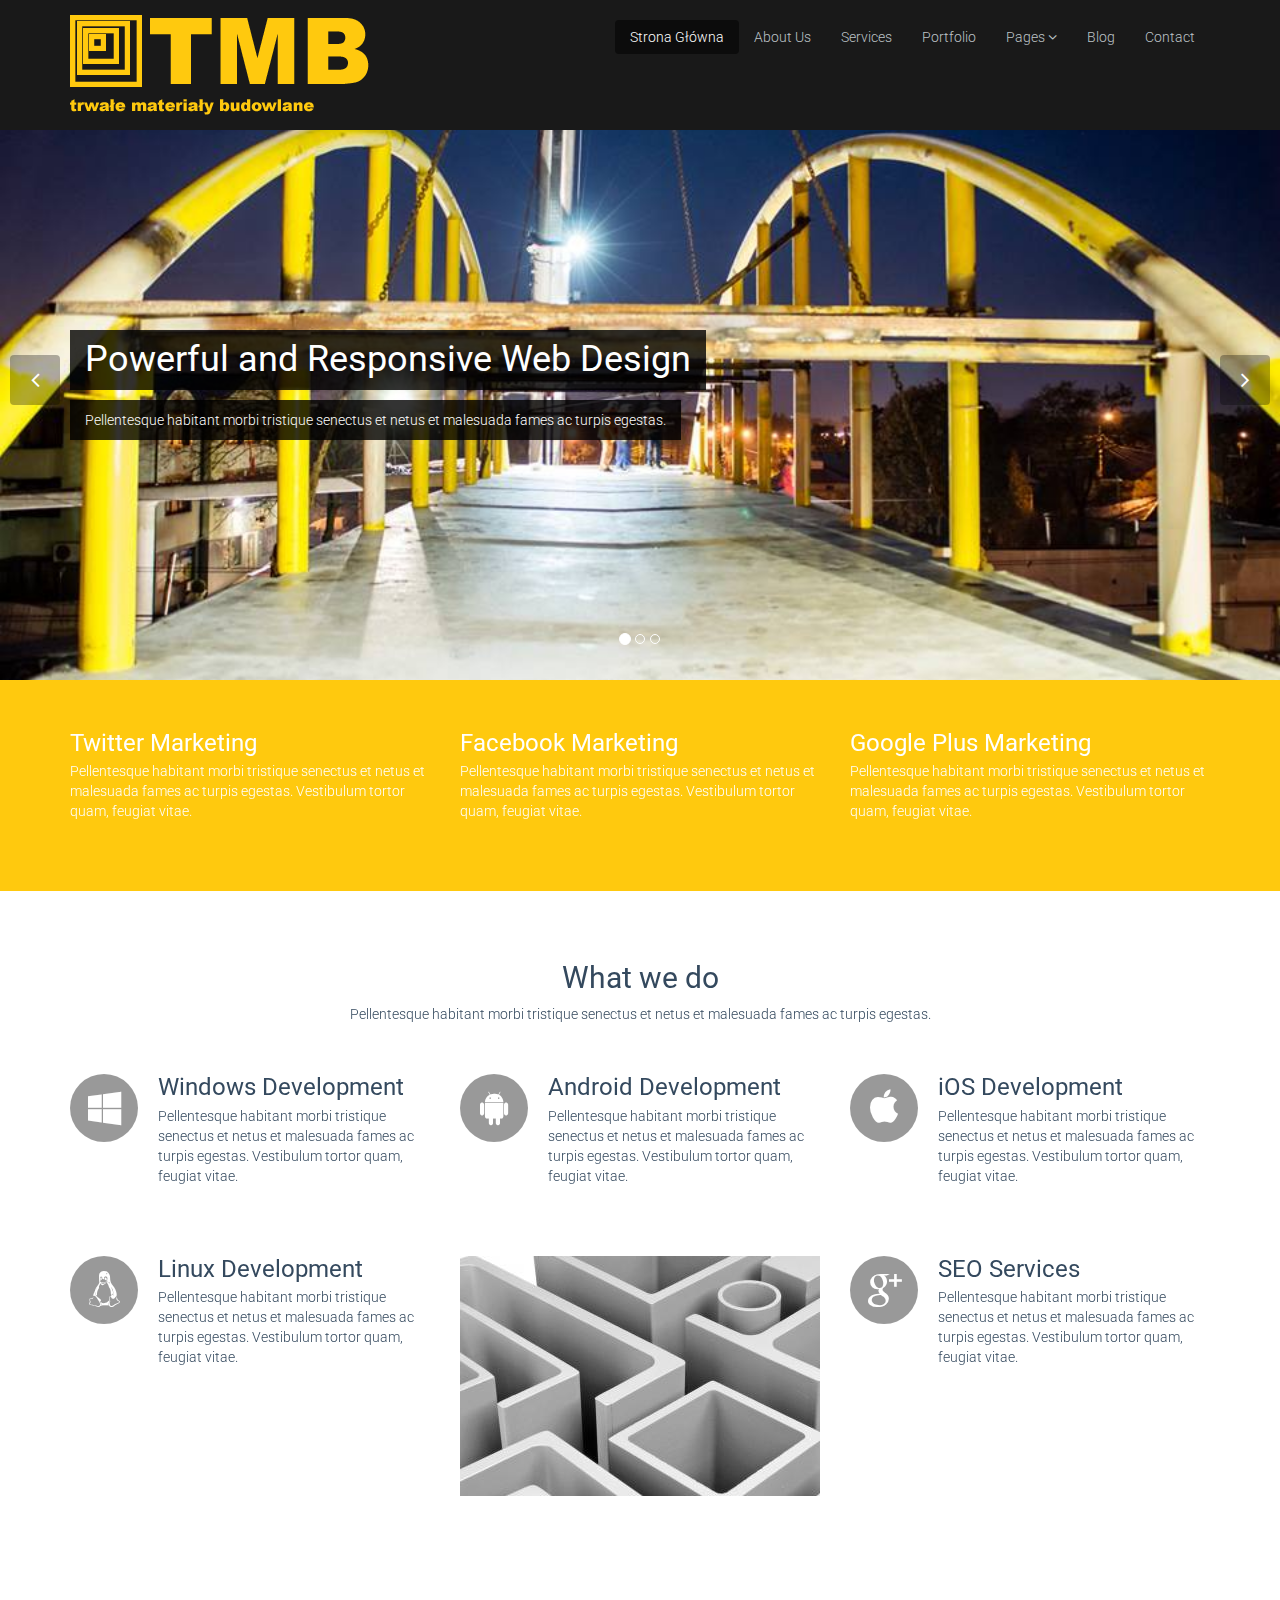
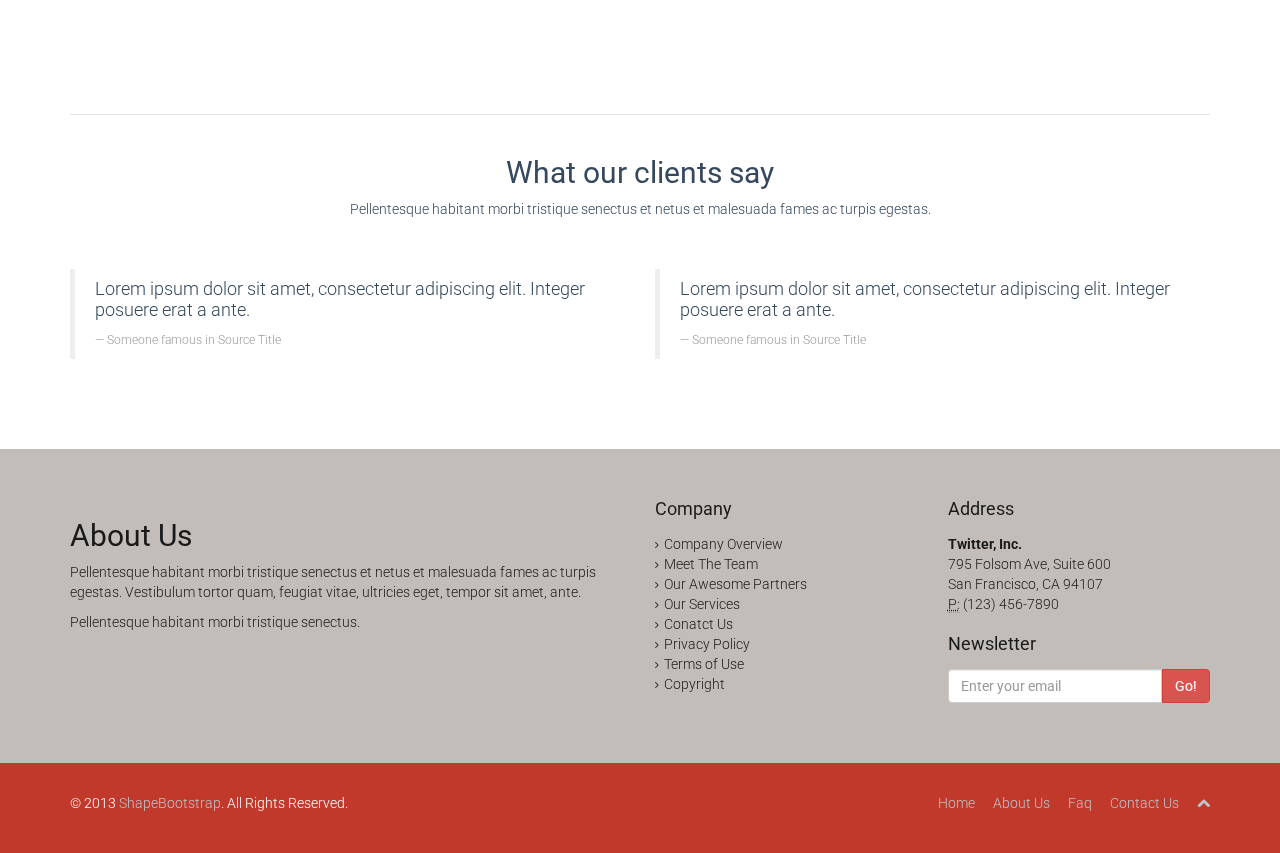
==== index.html @ 74fa93d3 "Version_1.0" ====
﻿<!DOCTYPE html>
<html lang="en">
<head>
    <meta charset="utf-8">
    <meta name="viewport" content="width=device-width, initial-scale=1.0">
    <meta name="description" content="">
    <meta name="author" content="">
    <title>Home | Flat Theme</title>
    <link href="css/bootstrap.min.css" rel="stylesheet">
    <link href="css/font-awesome.min.css" rel="stylesheet">
    <link href="css/prettyPhoto.css" rel="stylesheet">
    <link href="css/animate.css" rel="stylesheet">
    <link href="css/main.css" rel="stylesheet">
    <!--[if lt IE 9]>
    <script src="js/html5shiv.js"></script>
    <script src="js/respond.min.js"></script>
    <![endif]-->       
    <link rel="shortcut icon" href="images/ico/favicon.ico">
    <link rel="apple-touch-icon-precomposed" sizes="144x144" href="images/ico/apple-touch-icon-144-precomposed.png">
    <link rel="apple-touch-icon-precomposed" sizes="114x114" href="images/ico/apple-touch-icon-114-precomposed.png">
    <link rel="apple-touch-icon-precomposed" sizes="72x72" href="images/ico/apple-touch-icon-72-precomposed.png">
    <link rel="apple-touch-icon-precomposed" href="images/ico/apple-touch-icon-57-precomposed.png">
</head><!--/head-->
<body>
    <header class="navbar navbar-inverse navbar-fixed-top coal" role="banner">
        <div class="container">
            <div class="navbar-header">
                <!--<button type="button" class="navbar-toggle" data-toggle="collapse" data-target=".navbar-collapse">
                    <span class="sr-only">Toggle navigation</span>
                    <span class="icon-bar"></span>
                    <span class="icon-bar"></span>
                    <span class="icon-bar"></span>
                </button>-->
                <a class="navbar-brand" href="index.html"><img src="images/logo.png" alt="logo"></a>
            </div>
            <div class="collapse navbar-collapse">
                <ul class="nav navbar-nav navbar-right">
                    <li class="active"><a href="index.html">Strona Główna</a></li>
                    <li><a href="about-us.html">About Us</a></li>
                    <li><a href="services.html">Services</a></li>
                    <li><a href="portfolio.html">Portfolio</a></li>
                    <li class="dropdown">
                        <a href="#" class="dropdown-toggle" data-toggle="dropdown">Pages <i class="icon-angle-down"></i></a>
                        <ul class="dropdown-menu">
                            <li><a href="career.html">Career</a></li>
                            <li><a href="blog-item.html">Blog Single</a></li>
                            <li><a href="pricing.html">Pricing</a></li>
                            <li><a href="404.html">404</a></li>
                            <li><a href="registration.html">Registration</a></li>
                            <li class="divider"></li>
                            <li><a href="privacy.html">Privacy Policy</a></li>
                            <li><a href="terms.html">Terms of Use</a></li>
                        </ul>
                    </li>
                    <li><a href="blog.html">Blog</a></li>
                    <li><a href="contact-us.html">Contact</a></li>
                </ul>
            </div>
        </div>
    </header><!--/header-->
    <section id="main-slider" class="no-margin">
        <div class="carousel slide wet-asphalt">
            <ol class="carousel-indicators">
                <li data-target="#main-slider" data-slide-to="0" class="active"></li>
                <li data-target="#main-slider" data-slide-to="1"></li>
                <li data-target="#main-slider" data-slide-to="2"></li>
            </ol>
            <div class="carousel-inner">
                <div class="item active" style="background-image: url(images/slider/bg1.jpg)">
                    <div class="container">
                        <div class="row">
                            <div class="col-sm-12">
                                <div class="carousel-content centered">
                                    <h2 class="boxed animated-item-1">Powerful and Responsive Web Design</h2>
                                    <p class="boxed animated-item-2">Pellentesque habitant morbi tristique senectus et netus et malesuada fames ac turpis egestas.</p>
                                </div>
                            </div>
                        </div>
                    </div>
                </div><!--/.item-->
                <div class="item" style="background-image: url(images/slider/bg2.jpg)">
                    <div class="container">
                        <div class="row">
                            <div class="col-sm-12">
                                <div class="carousel-content centered">
                                    <h2 class="boxed animated-item-1">Clean, Crisp, Powerful and Responsive Web Design</h2>
                                    <p class="boxed animated-item-2">Pellentesque habitant morbi tristique senectus et netus et malesuada fames ac turpis egestas.</p>
                                    <br>
                                </div>
                            </div>
                        </div>
                    </div>
                </div><!--/.item-->
                <div class="item" style="background-image: url(images/slider/bg3.jpg)">
                    <div class="container">
                        <div class="row">
                            <div class="col-sm-6">
                                <div class="carousel-content centered">
                                    <h2 class="boxed animated-item-1">Powerful and Responsive</h2>
                                    <p class="boxed animated-item-2">Pellentesque habitant morbi tristique senectus et netus et malesuada fames</p>
                                </div>
                            </div>
                        </div>
                    </div>
                </div><!--/.item-->
            </div><!--/.carousel-inner-->
        </div><!--/.carousel-->
        <a class="prev hidden-xs" href="#main-slider" data-slide="prev">
            <i class="icon-angle-left"></i>
        </a>
        <a class="next hidden-xs" href="#main-slider" data-slide="next">
            <i class="icon-angle-right"></i>
        </a>
    </section><!--/#main-slider-->

    <section id="services" class="logo-yellow">
        <div class="container">
            <div class="row">
                <div class="col-md-4 col-sm-6">
                    <div class="media">
                        <div class="media-body">
                            <h3 class="media-heading">Twitter Marketing</h3>
                            <p>Pellentesque habitant morbi tristique senectus et netus et malesuada fames ac turpis egestas. Vestibulum tortor quam, feugiat vitae.</p>
                        </div>
                    </div>
                </div><!--/.col-md-4-->
                <div class="col-md-4 col-sm-6">
                    <div class="media">
                        <div class="media-body">
                            <h3 class="media-heading">Facebook Marketing</h3>
                            <p>Pellentesque habitant morbi tristique senectus et netus et malesuada fames ac turpis egestas. Vestibulum tortor quam, feugiat vitae.</p>
                        </div>
                    </div>
                </div><!--/.col-md-4-->
                <div class="col-md-4 col-sm-6">
                    <div class="media">

                        <div class="media-body">
                            <h3 class="media-heading">Google Plus Marketing</h3>
                            <p>Pellentesque habitant morbi tristique senectus et netus et malesuada fames ac turpis egestas. Vestibulum tortor quam, feugiat vitae.</p>
                        </div>
                    </div>
                </div><!--/.col-md-4-->
            </div>
        </div>
    </section><!--/#services-->

   
      <section id="services">
        <div class="container">
            <div class="row">
                <div class="col-md-12">
                    <div class="center gap">
                        <h2>What we do</h2>
                        <p>Pellentesque habitant morbi tristique senectus et netus et malesuada fames ac turpis egestas.</p>
                    </div>                
                </div>
            </div>
            <div class="row">
                <div class="col-md-4 col-sm-6">
                    <div class="media">
                        <div class="pull-left">
                            <i class="icon-windows icon-md"></i>
                        </div>
                        <div class="media-body">
                            <h3 class="media-heading">Windows Development</h3>
                            <p>Pellentesque habitant morbi tristique senectus et netus et malesuada fames ac turpis egestas. Vestibulum tortor quam, feugiat vitae.</p>
                        </div>
                    </div>
                </div><!--/.col-md-4-->
                <div class="col-md-4 col-sm-6">
                    <div class="media">
                        <div class="pull-left">
                            <i class="icon-android icon-md"></i>
                        </div>
                        <div class="media-body">
                            <h3 class="media-heading">Android Development</h3>
                            <p>Pellentesque habitant morbi tristique senectus et netus et malesuada fames ac turpis egestas. Vestibulum tortor quam, feugiat vitae.</p>
                        </div>
                    </div>
                </div><!--/.col-md-4-->
                <div class="col-md-4 col-sm-6">
                    <div class="media">
                        <div class="pull-left">
                            <i class="icon-apple icon-md"></i>
                        </div>
                        <div class="media-body">
                            <h3 class="media-heading">iOS Development</h3>
                            <p>Pellentesque habitant morbi tristique senectus et netus et malesuada fames ac turpis egestas. Vestibulum tortor quam, feugiat vitae.</p>
                        </div>
                    </div>
                </div><!--/.col-md-4-->
            </div><!--/.row-->
            <div class="gap"></div>
            <div class="row">
                <div class="col-md-4 col-sm-6">
                    <div class="media">
                        <div class="pull-left">
                            <i class="icon-linux icon-md"></i>
                        </div>
                        <div class="media-body">
                            <h3 class="media-heading">Linux Development</h3>
                            <p>Pellentesque habitant morbi tristique senectus et netus et malesuada fames ac turpis egestas. Vestibulum tortor quam, feugiat vitae.</p>
                        </div>
                    </div>
                </div><!--/.col-md-4-->
                <div class="col-md-4 col-sm-6">
                    <div class="media">
                        <div class="pull-left">
                            <img src="images/products/sp-menu-p1046814_0.jpg" alt="">
                        </div>
                        <div class="media-body">
                            <h3 class="media-heading">Graphic Design</h3>
                            <p>Pellentesque habitant morbi tristique senectus et netus et malesuada fames ac turpis egestas. Vestibulum tortor quam, feugiat vitae.</p>
                        </div>
                    </div>
                </div><!--/.col-md-4-->
                <div class="col-md-4 col-sm-6">
                    <div class="media">
                        <div class="pull-left">
                            <i class="icon-google-plus icon-md"></i>
                        </div>
                        <div class="media-body">
                            <h3 class="media-heading">SEO Services</h3>
                            <p>Pellentesque habitant morbi tristique senectus et netus et malesuada fames ac turpis egestas. Vestibulum tortor quam, feugiat vitae.</p>
                        </div>
                    </div>
                </div><!--/.col-md-4-->
            </div><!--/.row-->
            <hr>
            <div class="row">
                <div class="col-lg-12">
                    <div class="center">
                        <h2>What our clients say</h2>
                        <p>Pellentesque habitant morbi tristique senectus et netus et malesuada fames ac turpis egestas.</p>
                    </div>
                    <div class="gap"></div>
                    <div class="row">
                        <div class="col-md-6">
                            <blockquote>
                                <p>Lorem ipsum dolor sit amet, consectetur adipiscing elit. Integer posuere erat a ante.</p>
                                <small>Someone famous in <cite title="Source Title">Source Title</cite></small>
                            </blockquote>
                        </div>
                        <div class="col-md-6">
                            <blockquote>
                                <p>Lorem ipsum dolor sit amet, consectetur adipiscing elit. Integer posuere erat a ante.</p>
                                <small>Someone famous in <cite title="Source Title">Source Title</cite></small>
                            </blockquote>
                        </div>
                    </div>
                </div>
            </div>
        </div>
    </section><!--/#services-->
   

    <section id="bottom" class="grey">
        <div class="container">
            <div class="row">
                <div class="col-md-6 col-sm-12">
                    <h2>About Us</h2>
                    <p>Pellentesque habitant morbi tristique senectus et netus et malesuada fames ac turpis egestas. Vestibulum tortor quam, feugiat vitae, ultricies eget, tempor sit amet, ante.</p>
                    <p>Pellentesque habitant morbi tristique senectus.</p>
                </div><!--/.col-md-3-->
                <div class="col-md-3 col-sm-6">
                    <h4>Company</h4>
                    <div>
                        <ul class="arrow">
                            <li><a href="#">Company Overview</a></li>
                            <li><a href="#">Meet The Team</a></li>
                            <li><a href="#">Our Awesome Partners</a></li>
                            <li><a href="#">Our Services</a></li>
                            <li><a href="#">Conatct Us</a></li>
                            <li><a href="#">Privacy Policy</a></li>
                            <li><a href="#">Terms of Use</a></li>
                            <li><a href="#">Copyright</a></li>
                        </ul>
                    </div>
                </div><!--/.col-md-3-->

                <div class="col-md-3 col-sm-6">
                    <h4>Address</h4>
                    <address>
                        <strong>Twitter, Inc.</strong><br>
                        795 Folsom Ave, Suite 600<br>
                        San Francisco, CA 94107<br>
                        <abbr title="Phone">P:</abbr> (123) 456-7890
                    </address>
                    <h4>Newsletter</h4>
                    <form role="form">
                        <div class="input-group">
                            <input type="text" class="form-control" autocomplete="off" placeholder="Enter your email">
                            <span class="input-group-btn">
                                <button class="btn btn-danger" type="button">Go!</button>
                            </span>
                        </div>
                    </form>
                </div> <!--/.col-md-3-->
            </div>
        </div>
    </section><!--/#bottom-->

    <footer id="footer" class="pomegranate">
        <div class="container">
            <div class="row">
                <div class="col-sm-6">
                    &copy; 2013 <a target="_blank" href="http://shapebootstrap.net/" title="Free Twitter Bootstrap WordPress Themes and HTML templates">ShapeBootstrap</a>. All Rights Reserved.
                </div>
                <div class="col-sm-6">
                    <ul class="pull-right">
                        <li><a href="#">Home</a></li>
                        <li><a href="#">About Us</a></li>
                        <li><a href="#">Faq</a></li>
                        <li><a href="#">Contact Us</a></li>
                        <li><a id="gototop" class="gototop" href="#"><i class="icon-chevron-up"></i></a></li><!--#gototop-->
                    </ul>
                </div>
            </div>
        </div>
    </footer><!--/#footer-->

    <script src="js/jquery.js"></script>
    <script src="js/bootstrap.min.js"></script>
    <script src="js/jquery.prettyPhoto.js"></script>
    <script src="js/main.js"></script>
</body>
</html>
---- css/prettyPhoto.css ----
div.pp_default .pp_top,div.pp_default .pp_top .pp_middle,div.pp_default .pp_top .pp_left,div.pp_default .pp_top .pp_right,div.pp_default .pp_bottom,div.pp_default .pp_bottom .pp_left,div.pp_default .pp_bottom .pp_middle,div.pp_default .pp_bottom .pp_right{height:13px}
div.pp_default .pp_top .pp_left{background:url(../images/prettyPhoto/default/sprite.png) -78px -93px no-repeat}
div.pp_default .pp_top .pp_middle{background:url(../images/prettyPhoto/default/sprite_x.png) top left repeat-x}
div.pp_default .pp_top .pp_right{background:url(../images/prettyPhoto/default/sprite.png) -112px -93px no-repeat}
div.pp_default .pp_content .ppt{color:#f8f8f8}
div.pp_default .pp_content_container .pp_left{background:url(../images/prettyPhoto/default/sprite_y.png) -7px 0 repeat-y;padding-left:13px}
div.pp_default .pp_content_container .pp_right{background:url(../images/prettyPhoto/default/sprite_y.png) top right repeat-y;padding-right:13px}
div.pp_default .pp_next:hover{background:url(../images/prettyPhoto/default/sprite_next.png) center right no-repeat;cursor:pointer}
div.pp_default .pp_previous:hover{background:url(../images/prettyPhoto/default/sprite_prev.png) center left no-repeat;cursor:pointer}
div.pp_default .pp_expand{background:url(../images/prettyPhoto/default/sprite.png) 0 -29px no-repeat;cursor:pointer;width:28px;height:28px}
div.pp_default .pp_expand:hover{background:url(../images/prettyPhoto/default/sprite.png) 0 -56px no-repeat;cursor:pointer}
div.pp_default .pp_contract{background:url(../images/prettyPhoto/default/sprite.png) 0 -84px no-repeat;cursor:pointer;width:28px;height:28px}
div.pp_default .pp_contract:hover{background:url(../images/prettyPhoto/default/sprite.png) 0 -113px no-repeat;cursor:pointer}
div.pp_default .pp_close{width:30px;height:30px;background:url(../images/prettyPhoto/default/sprite.png) 2px 1px no-repeat;cursor:pointer}
div.pp_default .pp_gallery ul li a{background:url(../images/prettyPhoto/default/default_thumb.png) center center #f8f8f8;border:1px solid #aaa}
div.pp_default .pp_social{margin-top:7px}
div.pp_default .pp_gallery a.pp_arrow_previous,div.pp_default .pp_gallery a.pp_arrow_next{position:static;left:auto}
div.pp_default .pp_nav .pp_play,div.pp_default .pp_nav .pp_pause{background:url(../images/prettyPhoto/default/sprite.png) -51px 1px no-repeat;height:30px;width:30px}
div.pp_default .pp_nav .pp_pause{background-position:-51px -29px}
div.pp_default a.pp_arrow_previous,div.pp_default a.pp_arrow_next{background:url(../images/prettyPhoto/default/sprite.png) -31px -3px no-repeat;height:20px;width:20px;margin:4px 0 0}
div.pp_default a.pp_arrow_next{left:52px;background-position:-82px -3px}
div.pp_default .pp_content_container .pp_details{margin-top:5px}
div.pp_default .pp_nav{clear:none;height:30px;width:110px;position:relative}
div.pp_default .pp_nav .currentTextHolder{font-family:Georgia;font-style:italic;color:#999;font-size:11px;left:75px;line-height:25px;position:absolute;top:2px;margin:0;padding:0 0 0 10px}
div.pp_default .pp_close:hover,div.pp_default .pp_nav .pp_play:hover,div.pp_default .pp_nav .pp_pause:hover,div.pp_default .pp_arrow_next:hover,div.pp_default .pp_arrow_previous:hover{opacity:0.7}
div.pp_default .pp_description{font-size:11px;font-weight:700;line-height:14px;margin:5px 50px 5px 0}
div.pp_default .pp_bottom .pp_left{background:url(../images/prettyPhoto/default/sprite.png) -78px -127px no-repeat}
div.pp_default .pp_bottom .pp_middle{background:url(../images/prettyPhoto/default/sprite_x.png) bottom left repeat-x}
div.pp_default .pp_bottom .pp_right{background:url(../images/prettyPhoto/default/sprite.png) -112px -127px no-repeat}
div.pp_default .pp_loaderIcon{background:url(../images/prettyPhoto/default/loader.gif) center center no-repeat}
div.light_rounded .pp_top .pp_left{background:url(../images/prettyPhoto/light_rounded/sprite.png) -88px -53px no-repeat}
div.light_rounded .pp_top .pp_right{background:url(../images/prettyPhoto/light_rounded/sprite.png) -110px -53px no-repeat}
div.light_rounded .pp_next:hover{background:url(../images/prettyPhoto/light_rounded/btnNext.png) center right no-repeat;cursor:pointer}
div.light_rounded .pp_previous:hover{background:url(../images/prettyPhoto/light_rounded/btnPrevious.png) center left no-repeat;cursor:pointer}
div.light_rounded .pp_expand{background:url(../images/prettyPhoto/light_rounded/sprite.png) -31px -26px no-repeat;cursor:pointer}
div.light_rounded .pp_expand:hover{background:url(../images/prettyPhoto/light_rounded/sprite.png) -31px -47px no-repeat;cursor:pointer}
div.light_rounded .pp_contract{background:url(../images/prettyPhoto/light_rounded/sprite.png) 0 -26px no-repeat;cursor:pointer}
div.light_rounded .pp_contract:hover{background:url(../images/prettyPhoto/light_rounded/sprite.png) 0 -47px no-repeat;cursor:pointer}
div.light_rounded .pp_close{width:75px;height:22px;background:url(../images/prettyPhoto/light_rounded/sprite.png) -1px -1px no-repeat;cursor:pointer}
div.light_rounded .pp_nav .pp_play{background:url(../images/prettyPhoto/light_rounded/sprite.png) -1px -100px no-repeat;height:15px;width:14px}
div.light_rounded .pp_nav .pp_pause{background:url(../images/prettyPhoto/light_rounded/sprite.png) -24px -100px no-repeat;height:15px;width:14px}
div.light_rounded .pp_arrow_previous{background:url(../images/prettyPhoto/light_rounded/sprite.png) 0 -71px no-repeat}
div.light_rounded .pp_arrow_next{background:url(../images/prettyPhoto/light_rounded/sprite.png) -22px -71px no-repeat}
div.light_rounded .pp_bottom .pp_left{background:url(../images/prettyPhoto/light_rounded/sprite.png) -88px -80px no-repeat}
div.light_rounded .pp_bottom .pp_right{background:url(../images/prettyPhoto/light_rounded/sprite.png) -110px -80px no-repeat}
div.dark_rounded .pp_top .pp_left{background:url(../images/prettyPhoto/dark_rounded/sprite.png) -88px -53px no-repeat}
div.dark_rounded .pp_top .pp_right{background:url(../images/prettyPhoto/dark_rounded/sprite.png) -110px -53px no-repeat}
div.dark_rounded .pp_content_container .pp_left{background:url(../images/prettyPhoto/dark_rounded/contentPattern.png) top left repeat-y}
div.dark_rounded .pp_content_container .pp_right{background:url(../images/prettyPhoto/dark_rounded/contentPattern.png) top right repeat-y}
div.dark_rounded .pp_next:hover{background:url(../images/prettyPhoto/dark_rounded/btnNext.png) center right no-repeat;cursor:pointer}
div.dark_rounded .pp_previous:hover{background:url(../images/prettyPhoto/dark_rounded/btnPrevious.png) center left no-repeat;cursor:pointer}
div.dark_rounded .pp_expand{background:url(../images/prettyPhoto/dark_rounded/sprite.png) -31px -26px no-repeat;cursor:pointer}
div.dark_rounded .pp_expand:hover{background:url(../images/prettyPhoto/dark_rounded/sprite.png) -31px -47px no-repeat;cursor:pointer}
div.dark_rounded .pp_contract{background:url(../images/prettyPhoto/dark_rounded/sprite.png) 0 -26px no-repeat;cursor:pointer}
div.dark_rounded .pp_contract:hover{background:url(../images/prettyPhoto/dark_rounded/sprite.png) 0 -47px no-repeat;cursor:pointer}
div.dark_rounded .pp_close{width:75px;height:22px;background:url(../images/prettyPhoto/dark_rounded/sprite.png) -1px -1px no-repeat;cursor:pointer}
div.dark_rounded .pp_description{margin-right:85px;color:#fff}
div.dark_rounded .pp_nav .pp_play{background:url(../images/prettyPhoto/dark_rounded/sprite.png) -1px -100px no-repeat;height:15px;width:14px}
div.dark_rounded .pp_nav .pp_pause{background:url(../images/prettyPhoto/dark_rounded/sprite.png) -24px -100px no-repeat;height:15px;width:14px}
div.dark_rounded .pp_arrow_previous{background:url(../images/prettyPhoto/dark_rounded/sprite.png) 0 -71px no-repeat}
div.dark_rounded .pp_arrow_next{background:url(../images/prettyPhoto/dark_rounded/sprite.png) -22px -71px no-repeat}
div.dark_rounded .pp_bottom .pp_left{background:url(../images/prettyPhoto/dark_rounded/sprite.png) -88px -80px no-repeat}
div.dark_rounded .pp_bottom .pp_right{background:url(../images/prettyPhoto/dark_rounded/sprite.png) -110px -80px no-repeat}
div.dark_rounded .pp_loaderIcon{background:url(../images/prettyPhoto/dark_rounded/loader.gif) center center no-repeat}
div.dark_square .pp_left,div.dark_square .pp_middle,div.dark_square .pp_right,div.dark_square .pp_content{background:#000}
div.dark_square .pp_description{color:#fff;margin:0 85px 0 0}
div.dark_square .pp_loaderIcon{background:url(../images/prettyPhoto/dark_square/loader.gif) center center no-repeat}
div.dark_square .pp_expand{background:url(../images/prettyPhoto/dark_square/sprite.png) -31px -26px no-repeat;cursor:pointer}
div.dark_square .pp_expand:hover{background:url(../images/prettyPhoto/dark_square/sprite.png) -31px -47px no-repeat;cursor:pointer}
div.dark_square .pp_contract{background:url(../images/prettyPhoto/dark_square/sprite.png) 0 -26px no-repeat;cursor:pointer}
div.dark_square .pp_contract:hover{background:url(../images/prettyPhoto/dark_square/sprite.png) 0 -47px no-repeat;cursor:pointer}
div.dark_square .pp_close{width:75px;height:22px;background:url(../images/prettyPhoto/dark_square/sprite.png) -1px -1px no-repeat;cursor:pointer}
div.dark_square .pp_nav{clear:none}
div.dark_square .pp_nav .pp_play{background:url(../images/prettyPhoto/dark_square/sprite.png) -1px -100px no-repeat;height:15px;width:14px}
div.dark_square .pp_nav .pp_pause{background:url(../images/prettyPhoto/dark_square/sprite.png) -24px -100px no-repeat;height:15px;width:14px}
div.dark_square .pp_arrow_previous{background:url(../images/prettyPhoto/dark_square/sprite.png) 0 -71px no-repeat}
div.dark_square .pp_arrow_next{background:url(../images/prettyPhoto/dark_square/sprite.png) -22px -71px no-repeat}
div.dark_square .pp_next:hover{background:url(../images/prettyPhoto/dark_square/btnNext.png) center right no-repeat;cursor:pointer}
div.dark_square .pp_previous:hover{background:url(../images/prettyPhoto/dark_square/btnPrevious.png) center left no-repeat;cursor:pointer}
div.light_square .pp_expand{background:url(../images/prettyPhoto/light_square/sprite.png) -31px -26px no-repeat;cursor:pointer}
div.light_square .pp_expand:hover{background:url(../images/prettyPhoto/light_square/sprite.png) -31px -47px no-repeat;cursor:pointer}
div.light_square .pp_contract{background:url(../images/prettyPhoto/light_square/sprite.png) 0 -26px no-repeat;cursor:pointer}
div.light_square .pp_contract:hover{background:url(../images/prettyPhoto/light_square/sprite.png) 0 -47px no-repeat;cursor:pointer}
div.light_square .pp_close{width:75px;height:22px;background:url(../images/prettyPhoto/light_square/sprite.png) -1px -1px no-repeat;cursor:pointer}
div.light_square .pp_nav .pp_play{background:url(../images/prettyPhoto/light_square/sprite.png) -1px -100px no-repeat;height:15px;width:14px}
div.light_square .pp_nav .pp_pause{background:url(../images/prettyPhoto/light_square/sprite.png) -24px -100px no-repeat;height:15px;width:14px}
div.light_square .pp_arrow_previous{background:url(../images/prettyPhoto/light_square/sprite.png) 0 -71px no-repeat}
div.light_square .pp_arrow_next{background:url(../images/prettyPhoto/light_square/sprite.png) -22px -71px no-repeat}
div.light_square .pp_next:hover{background:url(../images/prettyPhoto/light_square/btnNext.png) center right no-repeat;cursor:pointer}
div.light_square .pp_previous:hover{background:url(../images/prettyPhoto/light_square/btnPrevious.png) center left no-repeat;cursor:pointer}
div.facebook .pp_top .pp_left{background:url(../images/prettyPhoto/facebook/sprite.png) -88px -53px no-repeat}
div.facebook .pp_top .pp_middle{background:url(../images/prettyPhoto/facebook/contentPatternTop.png) top left repeat-x}
div.facebook .pp_top .pp_right{background:url(../images/prettyPhoto/facebook/sprite.png) -110px -53px no-repeat}
div.facebook .pp_content_container .pp_left{background:url(../images/prettyPhoto/facebook/contentPatternLeft.png) top left repeat-y}
div.facebook .pp_content_container .pp_right{background:url(../images/prettyPhoto/facebook/contentPatternRight.png) top right repeat-y}
div.facebook .pp_expand{background:url(../images/prettyPhoto/facebook/sprite.png) -31px -26px no-repeat;cursor:pointer}
div.facebook .pp_expand:hover{background:url(../images/prettyPhoto/facebook/sprite.png) -31px -47px no-repeat;cursor:pointer}
div.facebook .pp_contract{background:url(../images/prettyPhoto/facebook/sprite.png) 0 -26px no-repeat;cursor:pointer}
div.facebook .pp_contract:hover{background:url(../images/prettyPhoto/facebook/sprite.png) 0 -47px no-repeat;cursor:pointer}
div.facebook .pp_close{width:22px;height:22px;background:url(../images/prettyPhoto/facebook/sprite.png) -1px -1px no-repeat;cursor:pointer}
div.facebook .pp_description{margin:0 37px 0 0}
div.facebook .pp_loaderIcon{background:url(../images/prettyPhoto/facebook/loader.gif) center center no-repeat}
div.facebook .pp_arrow_previous{background:url(../images/prettyPhoto/facebook/sprite.png) 0 -71px no-repeat;height:22px;margin-top:0;width:22px}
div.facebook .pp_arrow_previous.disabled{background-position:0 -96px;cursor:default}
div.facebook .pp_arrow_next{background:url(../images/prettyPhoto/facebook/sprite.png) -32px -71px no-repeat;height:22px;margin-top:0;width:22px}
div.facebook .pp_arrow_next.disabled{background-position:-32px -96px;cursor:default}
div.facebook .pp_nav{margin-top:0}
div.facebook .pp_nav p{font-size:15px;padding:0 3px 0 4px}
div.facebook .pp_nav .pp_play{background:url(../images/prettyPhoto/facebook/sprite.png) -1px -123px no-repeat;height:22px;width:22px}
div.facebook .pp_nav .pp_pause{background:url(../images/prettyPhoto/facebook/sprite.png) -32px -123px no-repeat;height:22px;width:22px}
div.facebook .pp_next:hover{background:url(../images/prettyPhoto/facebook/btnNext.png) center right no-repeat;cursor:pointer}
div.facebook .pp_previous:hover{background:url(../images/prettyPhoto/facebook/btnPrevious.png) center left no-repeat;cursor:pointer}
div.facebook .pp_bottom .pp_left{background:url(../images/prettyPhoto/facebook/sprite.png) -88px -80px no-repeat}
div.facebook .pp_bottom .pp_middle{background:url(../images/prettyPhoto/facebook/contentPatternBottom.png) top left repeat-x}
div.facebook .pp_bottom .pp_right{background:url(../images/prettyPhoto/facebook/sprite.png) -110px -80px no-repeat}
div.pp_pic_holder a:focus{outline:none}
div.pp_overlay{background:#000;display:none;left:0;position:absolute;top:0;width:100%;z-index:9500}
div.pp_pic_holder{display:none;position:absolute;width:100px;z-index:10000}
.pp_content{height:40px;min-width:40px}
* html .pp_content{width:40px}
.pp_content_container{position:relative;text-align:left;width:100%}
.pp_content_container .pp_left{padding-left:20px}
.pp_content_container .pp_right{padding-right:20px}
.pp_content_container .pp_details{float:left;margin:10px 0 2px}
.pp_description{display:none;margin:0}
.pp_social{float:left;margin:0}
.pp_social .facebook{float:left;margin-left:5px;width:55px;overflow:hidden}
.pp_social .twitter{float:left}
.pp_nav{clear:right;float:left;margin:3px 10px 0 0}
.pp_nav p{float:left;white-space:nowrap;margin:2px 4px}
.pp_nav .pp_play,.pp_nav .pp_pause{float:left;margin-right:4px;text-indent:-10000px}
a.pp_arrow_previous,a.pp_arrow_next{display:block;float:left;height:15px;margin-top:3px;overflow:hidden;text-indent:-10000px;width:14px}
.pp_hoverContainer{position:absolute;top:0;width:100%;z-index:2000}
.pp_gallery{display:none;left:50%;margin-top:-50px;position:absolute;z-index:10000}
.pp_gallery div{float:left;overflow:hidden;position:relative}
.pp_gallery ul{float:left;height:35px;position:relative;white-space:nowrap;margin:0 0 0 5px;padding:0}
.pp_gallery ul a{border:1px rgba(0,0,0,0.5) solid;display:block;float:left;height:33px;overflow:hidden}
.pp_gallery ul a img{border:0}
.pp_gallery li{display:block;float:left;margin:0 5px 0 0;padding:0}
.pp_gallery li.default a{background:url(../images/prettyPhoto/facebook/default_thumbnail.gif) 0 0 no-repeat;display:block;height:33px;width:50px}
.pp_gallery .pp_arrow_previous,.pp_gallery .pp_arrow_next{margin-top:7px!important}
a.pp_next{background:url(../images/prettyPhoto/light_rounded/btnNext.png) 10000px 10000px no-repeat;display:block;float:right;height:100%;text-indent:-10000px;width:49%}
a.pp_previous{background:url(../images/prettyPhoto/light_rounded/btnNext.png) 10000px 10000px no-repeat;display:block;float:left;height:100%;text-indent:-10000px;width:49%}
a.pp_expand,a.pp_contract{cursor:pointer;display:none;height:20px;position:absolute;right:30px;text-indent:-10000px;top:10px;width:20px;z-index:20000}
a.pp_close{position:absolute;right:0;top:0;display:block;line-height:22px;text-indent:-10000px}
.pp_loaderIcon{display:block;height:24px;left:50%;position:absolute;top:50%;width:24px;margin:-12px 0 0 -12px}
#pp_full_res{line-height:1!important}
#pp_full_res .pp_inline{text-align:left}
#pp_full_res .pp_inline p{margin:0 0 15px}
div.ppt{color:#fff;display:none;font-size:17px;z-index:9999;margin:0 0 5px 15px}
div.pp_default .pp_content,div.light_rounded .pp_content{background-color:#fff}
div.pp_default #pp_full_res .pp_inline,div.light_rounded .pp_content .ppt,div.light_rounded #pp_full_res .pp_inline,div.light_square .pp_content .ppt,div.light_square #pp_full_res .pp_inline,div.facebook .pp_content .ppt,div.facebook #pp_full_res .pp_inline{color:#000}
div.pp_default .pp_gallery ul li a:hover,div.pp_default .pp_gallery ul li.selected a,.pp_gallery ul a:hover,.pp_gallery li.selected a{border-color:#fff}
div.pp_default .pp_details,div.light_rounded .pp_details,div.dark_rounded .pp_details,div.dark_square .pp_details,div.light_square .pp_details,div.facebook .pp_details{position:relative}
div.light_rounded .pp_top .pp_middle,div.light_rounded .pp_content_container .pp_left,div.light_rounded .pp_content_container .pp_right,div.light_rounded .pp_bottom .pp_middle,div.light_square .pp_left,div.light_square .pp_middle,div.light_square .pp_right,div.light_square .pp_content,div.facebook .pp_content{background:#fff}
div.light_rounded .pp_description,div.light_square .pp_description{margin-right:85px}
div.light_rounded .pp_gallery a.pp_arrow_previous,div.light_rounded .pp_gallery a.pp_arrow_next,div.dark_rounded .pp_gallery a.pp_arrow_previous,div.dark_rounded .pp_gallery a.pp_arrow_next,div.dark_square .pp_gallery a.pp_arrow_previous,div.dark_square .pp_gallery a.pp_arrow_next,div.light_square .pp_gallery a.pp_arrow_previous,div.light_square .pp_gallery a.pp_arrow_next{margin-top:12px!important}
div.light_rounded .pp_arrow_previous.disabled,div.dark_rounded .pp_arrow_previous.disabled,div.dark_square .pp_arrow_previous.disabled,div.light_square .pp_arrow_previous.disabled{background-position:0 -87px;cursor:default}
div.light_rounded .pp_arrow_next.disabled,div.dark_rounded .pp_arrow_next.disabled,div.dark_square .pp_arrow_next.disabled,div.light_square .pp_arrow_next.disabled{background-position:-22px -87px;cursor:default}
div.light_rounded .pp_loaderIcon,div.light_square .pp_loaderIcon{background:url(../images/prettyPhoto/light_rounded/loader.gif) center center no-repeat}
div.dark_rounded .pp_top .pp_middle,div.dark_rounded .pp_content,div.dark_rounded .pp_bottom .pp_middle{background:url(../images/prettyPhoto/dark_rounded/contentPattern.png) top left repeat}
div.dark_rounded .currentTextHolder,div.dark_square .currentTextHolder{color:#c4c4c4}
div.dark_rounded #pp_full_res .pp_inline,div.dark_square #pp_full_res .pp_inline{color:#fff}
.pp_top,.pp_bottom{height:20px;position:relative}
* html .pp_top,* html .pp_bottom{padding:0 20px}
.pp_top .pp_left,.pp_bottom .pp_left{height:20px;left:0;position:absolute;width:20px}
.pp_top .pp_middle,.pp_bottom .pp_middle{height:20px;left:20px;position:absolute;right:20px}
* html .pp_top .pp_middle,* html .pp_bottom .pp_middle{left:0;position:static}
.pp_top .pp_right,.pp_bottom .pp_right{height:20px;left:auto;position:absolute;right:0;top:0;width:20px}
.pp_fade,.pp_gallery li.default a img{display:none}
---- css/main.css ----
@import url(http://fonts.googleapis.com/css?family=Roboto:400,700,300);

/*TMB*/
.grey a {
    color: #191919;
}
.grey h2 {
    color: #191919;
}
.grey h4 {
    color: #191919;
}
.grey p {
    color: #191919;
}
.grey ul.arrow{
color: #191919;
}
.grey address {
color: #191919;
}
.white {
  background-color: #ffffff;
}
.logo-yellow {
    background-color: #FFC90E;
}
.coal {
  background-color: #191919;
}
.grey {
    background-color: #c2bdb9;
}

/*TMB*/

.clearfix {
  *zoom: 1;
}
.clearfix:before,
.clearfix:after {
  display: table;
  content: "";
  line-height: 0;
}
.clearfix:after {
  clear: both;
}
.hide-text {
  font: 0/0 a;
  color: transparent;
  text-shadow: none;
  background-color: transparent;
  border: 0;
}
.input-block-level {
  display: block;
  width: 100%;
  min-height: 30px;
  -webkit-box-sizing: border-box;
  -moz-box-sizing: border-box;
  box-sizing: border-box;
}
body {
  padding-top: 80px;
  color: #34495e;
  background: #ffffff;
  font-family: 'Roboto', sans-serif;
  font-weight: 300;
}
h1,
h2,
h3,
h4,
h5,
h6 {
  font-family: 'Roboto', sans-serif;
  font-weight: 400;
}
a {
  color: #34495e;
  -webkit-transition: 300ms;
  -moz-transition: 300ms;
  -o-transition: 300ms;
  transition: 300ms;
}
hr {
  border-top: 1px solid #e5e5e5;
  border-bottom: 1px solid #fff;
}
.btn {
  font-weight: 400;
}
.btn-transparent {
  border: 3px solid #fff;
  background: transparent;
  color: #fff;
}
.btn-transparent:hover {
  border-color: rgba(255, 255, 255, 0.5);
}
a:hover,
a:focus {
  color: #d9534f;
  text-decoration: none;
  outline: none;
}
.dropdown-menu {
  margin-top: -1px;
  min-width: 180px;
}
body > section {
  padding: 50px 0;
}
.turquoise,
.green-sea,
.sun-flower,
.orange,
.emerald,
.nephrits,
.carrot,
.pumkin,
.peter-river,
.belize-hole,
.alizarin,
.pomegranate,
.amethyst,
.wisteria,
.clouds .silver,
.wet-asphalt,
.midnight-blue,
.concrete,
.asbestos,
.logo-yellow {
  color: #fff;
}
.turquoise h1,
.green-sea h1,
.sun-flower h1,
.orange h1,
.emerald h1,
.nephrits h1,
.carrot h1,
.pumkin h1,
.peter-river h1,
.belize-hole h1,
.alizarin h1,
.pomegranate h1,
.amethyst h1,
.wisteria h1,
.clouds .silver h1,
.wet-asphalt h1,
.midnight-blue h1,
.concrete h1,
.asbestos h1,
.turquoise h2,
.green-sea h2,
.sun-flower h2,
.orange h2,
.emerald h2,
.nephrits h2,
.carrot h2,
.pumkin h2,
.peter-river h2,
.belize-hole h2,
.alizarin h2,
.pomegranate h2,
.amethyst h2,
.wisteria h2,
.clouds .silver h2,
.wet-asphalt h2,
.midnight-blue h2,
.concrete h2,
.asbestos h2,
.turquoise h3,
.green-sea h3,
.sun-flower h3,
.orange h3,
.emerald h3,
.nephrits h3,
.carrot h3,
.pumkin h3,
.peter-river h3,
.belize-hole h3,
.alizarin h3,
.pomegranate h3,
.amethyst h3,
.wisteria h3,
.clouds .silver h3,
.wet-asphalt h3,
.midnight-blue h3,
.concrete h3,
.asbestos h3,
.turquoise h4,
.green-sea h4,
.sun-flower h4,
.orange h4,
.emerald h4,
.nephrits h4,
.carrot h4,
.pumkin h4,
.peter-river h4,
.belize-hole h4,
.alizarin h4,
.pomegranate h4,
.amethyst h4,
.wisteria h4,
.clouds .silver h4,
.wet-asphalt h4,
.midnight-blue h4,
.concrete h4,
.asbestos h4,
.turquoise h5,
.green-sea h5,
.sun-flower h5,
.orange h5,
.emerald h5,
.nephrits h5,
.carrot h5,
.pumkin h5,
.peter-river h5,
.belize-hole h5,
.alizarin h5,
.pomegranate h5,
.amethyst h5,
.wisteria h5,
.clouds .silver h5,
.wet-asphalt h5,
.midnight-blue h5,
.concrete h5,
.asbestos h5,
.turquoise h6,
.green-sea h6,
.sun-flower h6,
.orange h6,
.emerald h6,
.nephrits h6,
.carrot h6,
.pumkin h6,
.peter-river h6,
.belize-hole h6,
.alizarin h6,
.pomegranate h6,
.amethyst h6,
.wisteria h6,
.clouds .silver h6,
.wet-asphalt h6,
.midnight-blue h6,
.concrete h6,
.asbestos h6 {
  color: #fff;
}
.turquoise small,
.green-sea small,
.sun-flower small,
.orange small,
.emerald small,
.nephrits small,
.carrot small,
.pumkin small,
.peter-river small,
.belize-hole small,
.alizarin small,
.pomegranate small,
.amethyst small,
.wisteria small,
.clouds .silver small,
.wet-asphalt small,
.midnight-blue small,
.concrete small,
.asbestos small {
  color: rgba(255, 255, 255, 0.8);
}

.turquoise {
  background-color: #1abc9c;
}
.green-sea {
  background-color: #16a085;
}
.sun-flower {
  background-color: #f1c40f;
}
.orange {
  background-color: #f39c12;
}
.emerald {
  background-color: #2ecc71;
}
.nephritis {
  background-color: #27ae60;
}
.carrot {
  background-color: #e67e22;
}
.pumkin {
  background-color: #d35400;
}
.peter-river {
  background-color: #3498db;
}
.belize-hole {
  background-color: #2980b9;
}
.alizarin {
  background-color: #e74c3c;
}
.pomegranate {
  background-color: #c0392b;
}
.amethyst {
  background-color: #9b59b6;
}
.wisteria {
  background-color: #8e44ad;
}
.clouds {
  background-color: #ecf0f1;
}
.silver {
  background-color: #bdc3c7;
}
.wet-asphalt {
  background-color: #34495e;
}
.wet-asphalt a:not(.btn) {
  color: #bdc3c7;
}
.wet-asphalt a:not(.btn):hover {
  color: #d9534f;
}
.midnight-blue {
  background-color: #2c3e50;
}
.concrete {
  background-color: #95a5a6;
}
.asbestos {
  background-color: #7f8c8d;
}

.embed-container {
  position: relative;
  padding-bottom: 56.25%;
  /* 16/9 ratio */

  padding-top: 30px;
  /* IE6 workaround*/

  height: 0;
  overflow: hidden;
}
.embed-container iframe,
.embed-container object,
.embed-container embed {
  position: absolute;
  top: 0;
  left: 0;
  width: 100%;
  height: 100%;
}
#main-slider {
  position: relative;
}
#main-slider .carousel h2 {
  font-size: 36px;
}
#main-slider .carousel .btn {
  border: 3px solid rgba(255, 255, 255, 0.5);
  color: #fff;
  border-radius: 0;
  margin-top: 5px;
}
#main-slider .carousel .btn:hover {
  background-color: rgba(255, 255, 255, 0.3);
}
#main-slider .carousel .boxed {
  padding: 10px 15px;
  background-color: rgba(0, 0, 0, 0.8);
  display: inline-block;
}
#main-slider .carousel .item {
  background-position: 50%;
  background-repeat: no-repeat;
  background-size: cover;
  left: 0 !important;
  opacity: 0;
  top: 0;
  position: absolute;
  width: 100%;
  display: block !important;
  height: 600px;
  -webkit-transition: opacity ease-in-out 500ms;
  -moz-transition: opacity ease-in-out 500ms;
  -o-transition: opacity ease-in-out 500ms;
  transition: opacity ease-in-out 500ms;
}
#main-slider .carousel .item:first-child {
  top: auto;
  position: relative;
}
#main-slider .carousel .item.active {
  opacity: 1;
  -webkit-transition: opacity ease-in-out 500ms;
  -moz-transition: opacity ease-in-out 500ms;
  -o-transition: opacity ease-in-out 500ms;
  transition: opacity ease-in-out 500ms;
  z-index: 1;
}
#main-slider .prev,
#main-slider .next {
  position: absolute;
  top: 50%;
  background-color: rgba(0, 0, 0, 0.3);
  color: #fff;
  display: inline-block;
  margin-top: -25px;
  font-size: 24px;
  height: 50px;
  width: 50px;
  line-height: 50px;
  text-align: center;
  border-radius: 4px;
  z-index: 5;
}
#main-slider .prev:hover,
#main-slider .next:hover {
  background-color: rgba(0, 0, 0, 0.5);
  border-radius: 10px;
}
#main-slider .prev {
  left: 10px;
}
#main-slider .next {
  right: 10px;
}
#main-slider .active .animation.animated-item-1 {
  -webkit-animation: fadeInUp 300ms linear 300ms both;
  -moz-animation: fadeInUp 300ms linear 300ms both;
  -o-animation: fadeInUp 300ms linear 300ms both;
  -ms-animation: fadeInUp 300ms linear 300ms both;
  animation: fadeInUp 300ms linear 300ms both;
}
#main-slider .active .animation.animated-item-2 {
  -webkit-animation: fadeInUp 300ms linear 600ms both;
  -moz-animation: fadeInUp 300ms linear 600ms both;
  -o-animation: fadeInUp 300ms linear 600ms both;
  -ms-animation: fadeInUp 300ms linear 600ms both;
  animation: fadeInUp 300ms linear 600ms both;
}
#main-slider .active .animation.animated-item-3 {
  -webkit-animation: fadeInUp 300ms linear 900ms both;
  -moz-animation: fadeInUp 300ms linear 900ms both;
  -o-animation: fadeInUp 300ms linear 900ms both;
  -ms-animation: fadeInUp 300ms linear 900ms both;
  animation: fadeInUp 300ms linear 900ms both;
}
#main-slider .active .animation.animated-item-4 {
  -webkit-animation: fadeInUp 300ms linear 1200ms both;
  -moz-animation: fadeInUp 300ms linear 1200ms both;
  -o-animation: fadeInUp 300ms linear 1200ms both;
  -ms-animation: fadeInUp 300ms linear 1200ms both;
  animation: fadeInUp 300ms linear 1200ms both;
}
#services .media:hover .icon-md {
  border-radius: 10px;
  background-color: rgba(0, 0, 0, 0.8);
}
#recent-works {
  padding: 90px 0;
}
#recent-works .item-inner {
  position: relative;
  margin: 0;
}
.portfolio-items,
.portfolio-filter {
  list-style: none;
  padding: 0;
  margin: 0 -20px 20px 0;
}
.portfolio-filter > li {
  display: inline-block;
}
.portfolio-items > li {
  float: left;
  padding: 0;
  -webkit-box-sizing: border-box;
  -moz-box-sizing: border-box;
  box-sizing: border-box;
}
.portfolio-items.col-2 > li {
  width: 50%;
}
.portfolio-items.col-3 > li {
  width: 33%;
}
.portfolio-items.col-4 > li {
  width: 25%;
}
.portfolio-items.col-5 > li {
  width: 20%;
}
.portfolio-items.col-6 > li {
  width: 16%;
}
.portfolio-item {
  padding: 0;
  margin: 0;
}
.portfolio-item .item-inner {
  background: #fff;
  border: 1px solid #eee;
  padding: 10px 10px 0;
  margin: 0 20px 20px 0;
  position: relative;
}
.portfolio-item img {
  width: 100%;
}
.portfolio-item h5 {
  background: #fff;
  margin: 0;
  padding: 10px 0;
  font-weight: 700;
  font-size: 14px;
  color: #2c3e50;
  white-space: nowrap;
  text-overflow: ellipsis;
  overflow: hidden;
}
.portfolio-item .overlay {
  position: absolute;
  top: 0;
  left: 0;
  width: 100%;
  height: 100%;
  opacity: 0;
  background: rgba(255, 255, 255, 0.9);
  text-align: center;
  vertical-align: middle;
  -webkit-transition: opacity 300ms;
  -moz-transition: opacity 300ms;
  -o-transition: opacity 300ms;
  transition: opacity 300ms;
}
.portfolio-item .overlay .preview {
  position: relative;
  top: 50%;
  display: inline-block;
  margin-top: -20px;
}
.portfolio-item:hover .overlay {
  opacity: 1;
}
/* Start: Recommended Isotope styles */
/**** Isotope Filtering ****/
.isotope-item {
  z-index: 2;
}
.isotope-hidden.isotope-item {
  pointer-events: none;
  z-index: 1;
}
/**** Isotope CSS3 transitions ****/
.isotope,
.isotope .isotope-item {
  -webkit-transition-duration: 0.8s;
  -moz-transition-duration: 0.8s;
  -ms-transition-duration: 0.8s;
  -o-transition-duration: 0.8s;
  transition-duration: 0.8s;
}
.isotope {
  -webkit-transition-property: height, width;
  -moz-transition-property: height, width;
  -ms-transition-property: height, width;
  -o-transition-property: height, width;
  transition-property: height, width;
}
.isotope .isotope-item {
  -webkit-transition-property: -webkit-transform, opacity;
  -moz-transition-property: -moz-transform, opacity;
  -ms-transition-property: -ms-transform, opacity;
  -o-transition-property: -o-transform, opacity;
  transition-property: transform, opacity;
}
/**** disabling Isotope CSS3 transitions ****/
.isotope.no-transition,
.isotope.no-transition .isotope-item,
.isotope .isotope-item.no-transition {
  -webkit-transition-duration: 0s;
  -moz-transition-duration: 0s;
  -ms-transition-duration: 0s;
  -o-transition-duration: 0s;
  transition-duration: 0s;
}
/* End: Recommended Isotope styles */
/* disable CSS transitions for containers with infinite scrolling*/
.isotope.infinite-scrolling {
  -webkit-transition: none;
  -moz-transition: none;
  -ms-transition: none;
  -o-transition: none;
  transition: none;
}
#pricing-table .plan {
  border-radius: 4px;
  list-style: none;
  margin: 0 0 20px;
  background: #3498db;
  text-align: center;
  padding: 30px 0;
}
#pricing-table .plan li {
  padding: 5px 0;
  color: #fff;
  -webkit-transition: 300ms;
  -moz-transition: 300ms;
  -o-transition: 300ms;
  transition: 300ms;
}
#pricing-table .plan li.plan-name {
  font-size: 24px;
  line-height: 24px;
  color: #fff;
}
#pricing-table .plan li.plan-name h3 {
  margin: 0;
}
#pricing-table .plan li.plan-price {
  margin-bottom: 10px;
}
#pricing-table .plan li.plan-price > div {
  display: inline-block;
  background-color: rgba(0, 0, 0, 0.2);
  padding: 10px;
  font-size: 24px;
  border-radius: 100%;
  width: 70px;
  height: 70px;
}
#pricing-table .plan li.plan-price > div sup {
  font-size: 10px;
  line-height: 10px;
}
#pricing-table .plan li.plan-price > div > small {
  display: block;
  font-size: 11px;
}
#pricing-table .plan li.plan-action {
  margin-top: 10px;
  border-top: 0;
}
#pricing-table .plan.featured {
  background-color: #2c3e50;
}
#title h1 {
  margin: 0;
  font-size: 36px;
  font-weight: 300;
}
.center {
  text-align: center;
}
#meet-the-team .designation {
  margin-top: 5px;
  display: block;
  font-size: 13px;
}
.img-thumbnail {
  border: 0;
}
.progress,
.progress .bar {
  background: #fff;
  -webkit-box-shadow: none;
  -moz-box-shadow: none;
  box-shadow: none;
  height: 30px;
  line-height: 30px;
}
.well {
  -webkit-box-shadow: none;
  -moz-box-shadow: none;
  box-shadow: none;
  border: 0;
}
ul.breadcrumb {
  margin: 20px 0 0;
  background: transparent;
}
ul.breadcrumb > li {
  text-shadow: none;
}
ul.breadcrumb > li > a,
ul.breadcrumb > li .divider {
  color: #fff;
}
ul.breadcrumb > li.active {
  color: rgba(255, 255, 255, 0.7);
}
ul.tag-cloud {
  list-style: none;
  padding: 0;
  margin: 0;
}
ul.tag-cloud li {
  display: inline-block;
  margin: 0 0 2px 0;
}
.btn-social {
  border: 0;
  color: #fff;
  border-radius: 100%;
  display: inline-block;
  width: 36px;
  height: 36px;
  line-height: 36px;
  text-align: center;
  padding: 0;
}
.btn-social.btn-facebook {
  background: #4f7dd4;
}
.btn-social.btn-facebook:hover {
  background: #789bde;
}
.btn-social.btn-twitter {
  background: #5bceff;
}
.btn-social.btn-twitter:hover {
  background: #8eddff;
}
.btn-social.btn-linkedin {
  background: #21a6d8;
}
.btn-social.btn-linkedin:hover {
  background: #49b9e3;
}
.btn-social.btn-google-plus {
  background: #dc422b;
}
.btn-social.btn-google-plus:hover {
  background: #e36957;
}
.btn-social:hover {
  color: #fff;
}
.navbar-inverse {
  border: none;
}
.navbar-inverse .navbar-brand {
  font-family: 'Bubbler One', sans-serif;
  font-size: 36px;
  line-height: 50px;
  color: #fff;
}
.navbar-inverse .navbar-nav {
  margin-top: 20px;
}
.navbar-inverse .navbar-nav > li > a {
  padding-top: 7px;
  padding-bottom: 7px;
  border-radius: 4px;
  color: #bdc3c7;
}
.navbar-inverse .navbar-nav > .active > a,
.navbar-inverse .navbar-nav > .active > a:hover,
.navbar-inverse .navbar-nav > .active > a:focus,
.navbar-inverse .navbar-nav > .open > a,
.navbar-inverse .navbar-nav > .open > a:hover,
.navbar-inverse .navbar-nav > .open > a:focus {
  background-color: #0c0c0c;
}
.navbar-inverse .navbar-nav .dropdown-menu {
  background-color: #2c3e50;
  -webkit-box-shadow: none;
  -moz-box-shadow: none;
  box-shadow: none;
  border: 0;
  padding: 0;
  margin-top: -3px;
}
.navbar-inverse .navbar-nav .dropdown-menu > li > a {
  padding: 8px 15px;
  color: #bdc3c7;
}
.navbar-inverse .navbar-nav .dropdown-menu > li:hover > a,
.navbar-inverse .navbar-nav .dropdown-menu > li:focus > a,
.navbar-inverse .navbar-nav .dropdown-menu > li.active > a {
  background-color: rgba(0, 0, 0, 0.3);
}
.navbar-inverse .navbar-nav .dropdown-menu > li:last-child > a {
  border-radius: 0 0 3px 3px;
}
.navbar-inverse .navbar-nav .dropdown-menu > li.divider {
  background-color: rgba(0, 0, 0, 0.1);
}
.navbar-inverse .navbar-collapse,
.navbar-inverse .navbar-form {
  border-top: 0;
}
#social-media .icon-facebook {
  background-color: #3c5899;
}
#social-media .icon-facebook:hover {
  background-color: #4e6fba;
}
#social-media .icon-twitter {
  background-color: #29c5f6;
}
#social-media .icon-twitter:hover {
  background-color: #5ad2f8;
}
#social-media .icon-google-plus {
  background-color: #d13d2f;
}
#social-media .icon-google-plus:hover {
  background-color: #da6459;
}
#social-media .icon-pinterest {
  background-color: #c61118;
}
#social-media .icon-pinterest:hover {
  background-color: #ec1e26;
}
.icon-lg {
  font-size: 48px;
  height: 108px;
  width: 108px;
  line-height: 108px;
  color: #fff;
  margin: 10px;
  background-color: rgba(0, 0, 0, 0.4);
  text-align: center;
  display: inline-block !important;
  border-radius: 100%;
}
.icon-md {
  font-size: 36px;
  height: 68px;
  width: 68px;
  line-height: 68px;
  color: #fff;
  margin-right: 10px;
  background-color: rgba(0, 0, 0, 0.4);
  text-align: center;
  display: block;
  border-radius: 50%;
  -webkit-transition: 500ms;
  -moz-transition: 500ms;
  -o-transition: 500ms;
  transition: 500ms;
}
.modal {
  border: 0;
}
.modal#loginForm {
  width: 600px;
  margin-left: -300px;
}
.modal .modal-header {
  border: 0;
  padding: 20px 20px 0;
}
.modal .modal-header > h4 {
  font-weight: 300;
  font-size: 14px;
  color: #848484;
  text-transform: uppercase;
  margin: 0;
}
.modal .modal-body {
  padding: 20px;
}
.modal input[type="text"],
.modal input[type="password"] {
  padding: 5px 10px;
  min-height: 30px;
  width: 130px;
  margin-right: 10px;
}
.modal .icon-remove {
  color: #848484;
  position: absolute;
  right: -5px;
  top: -5px;
  width: 16px;
  height: 16px;
  line-height: 16px;
  text-align: center;
  display: block;
  background: #ebebeb;
  -webkit-border-radius: 100%;
  -moz-border-radius: 100%;
  border-radius: 100%;
  cursor: pointer;
}
.modal button {
  margin-left: 10px;
  border: 0;
}
.gap {
  margin-bottom: 50px;
}
.big-gap {
  margin-bottom: 100px;
}
.no-margin {
  margin: 0;
  padding: 0;
}
.registration-form {
  border: 0;
  background-color: #fff;
  padding: 20px;
  display: inline-block;
}
#bottom {
  color: #bdc3c7;
}
#bottom h4 {
  margin-top: 0;
  margin-bottom: 15px;
}
#bottom .media-heading {
  display: block;
  font-weight: 400;
}
.row > div {
  margin-bottom: 10px;
}
ul.unstyled {
  list-style: none;
  padding: 0;
  margin: 0;
}
/*Unordered Lists*/
ul.arrow,
ul.arrow-double,
ul.tick,
ul.cross,
ul.star,
ul.rss {
  list-style: none;
  padding: 0;
  margin: 0;
}
ul.arrow li::before,
ul.arrow-double li::before,
ul.tick li::before,
ul.cross li::before,
ul.star li::before,
ul.rss li::before,
ul.arrow li::after,
ul.arrow-double li::after,
ul.tick li::after,
ul.cross li::after,
ul.star li::after,
ul.rss li::after {
  font-family: FontAwesome;
  font-size: 11px;
}
ul.arrow li::before,
ul.arrow-double li::before,
ul.tick li::before,
ul.cross li::before,
ul.star li::before,
ul.rss li::before {
  margin-right: 5px;
}
ul.arrow li::before {
  content: "\f105";
}
ul.arrow-double li::before {
  content: "\f101";
}
ul.tick li::before {
  content: "\f00c";
}
ul.cross li::before {
  content: "\f00d";
}
ul.star li::before {
  content: "\f006";
}
ul.rss li::before {
  content: "\f09e";
}
#footer {
  padding-top: 30px;
  padding-bottom: 30px;
  color: #ffffff;
}
#footer a {
  color: #bdc3c7;
}
#footer a:hover {
  color: #fff;
}
#footer ul {
  list-style: none;
  padding: 0;
  margin: 0;
}
#footer ul > li {
  display: inline-block;
  margin-left: 15px;
}
ul.social {
  list-style: none;
  margin: 10px 0 0;
  padding: 0;
  display: inline-block;
}
ul.social > li {
  display: inline-block;
  margin: 0 5px;
}
ul.social > li > a {
  font-size: 24px;
  color: #666;
}
ul.social > li > a:hover {
  color: #999;
}
.box-border {
  padding: 15px;
}
.accordion-group {
  background-color: #fff;
  border-top: 1px solid #f0f0f0;
}
.accordion-heading .accordion-toggle {
  color: #666;
  font-weight: 700;
}
.accordion-inner {
  border-top: 0;
}
.blog .blog-item {
  background-color: #fff;
  border-radius: 5px;
  margin-bottom: 20px;
}
.blog .blog-item .img-blog {
  width: 100%;
  border-radius: 5px 5px 0 0;
}
.blog .blog-item .blog-content {
  padding: 20px;
}
.blog .blog-item h3 {
  margin-top: 0;
}
.blog .blog-item .entry-meta {
  margin-bottom: 20px;
}
.blog .blog-item .entry-meta > span {
  display: inline-block;
  color: #999;
  margin-right: 10px;
  font-size: 12px;
}
.blog .blog-item .entry-meta > span a {
  color: #999;
}
ul.pagination > li > a {
  border: 0;
}
ul.pagination > li.active > a,
ul.pagination > li:hover > a {
  background-color: #34495e;
  color: #fff;
}
textarea#message {
  padding: 10px 15px;
  height: 219px;
}
.widget {
  margin-bottom: 30px;
}
ul.gallery {
  list-style: none;
  padding: 0;
  margin: 0;
}
ul.gallery li {
  display: block;
  width: 60px;
  padding: 0;
  margin: 0 4px 4px 0;
  float: left;
}
ul.faq {
  list-style: none;
  margin: 0;
}
ul.faq li {
  margin-top: 30px;
}
ul.faq li:first-child {
  margin-top: 0;
}
ul.faq li span.number {
  display: block;
  float: left;
  width: 50px;
  height: 50px;
  line-height: 50px;
  text-align: center;
  background: #34495e;
  color: #fff;
  font-size: 24px;
}
ul.faq li > div {
  margin-left: 70px;
}
ul.faq li > div h3 {
  margin-top: 0;
}
#error {
  text-align: center;
  margin-top: 150px;
  margin-bottom: 150px;
}
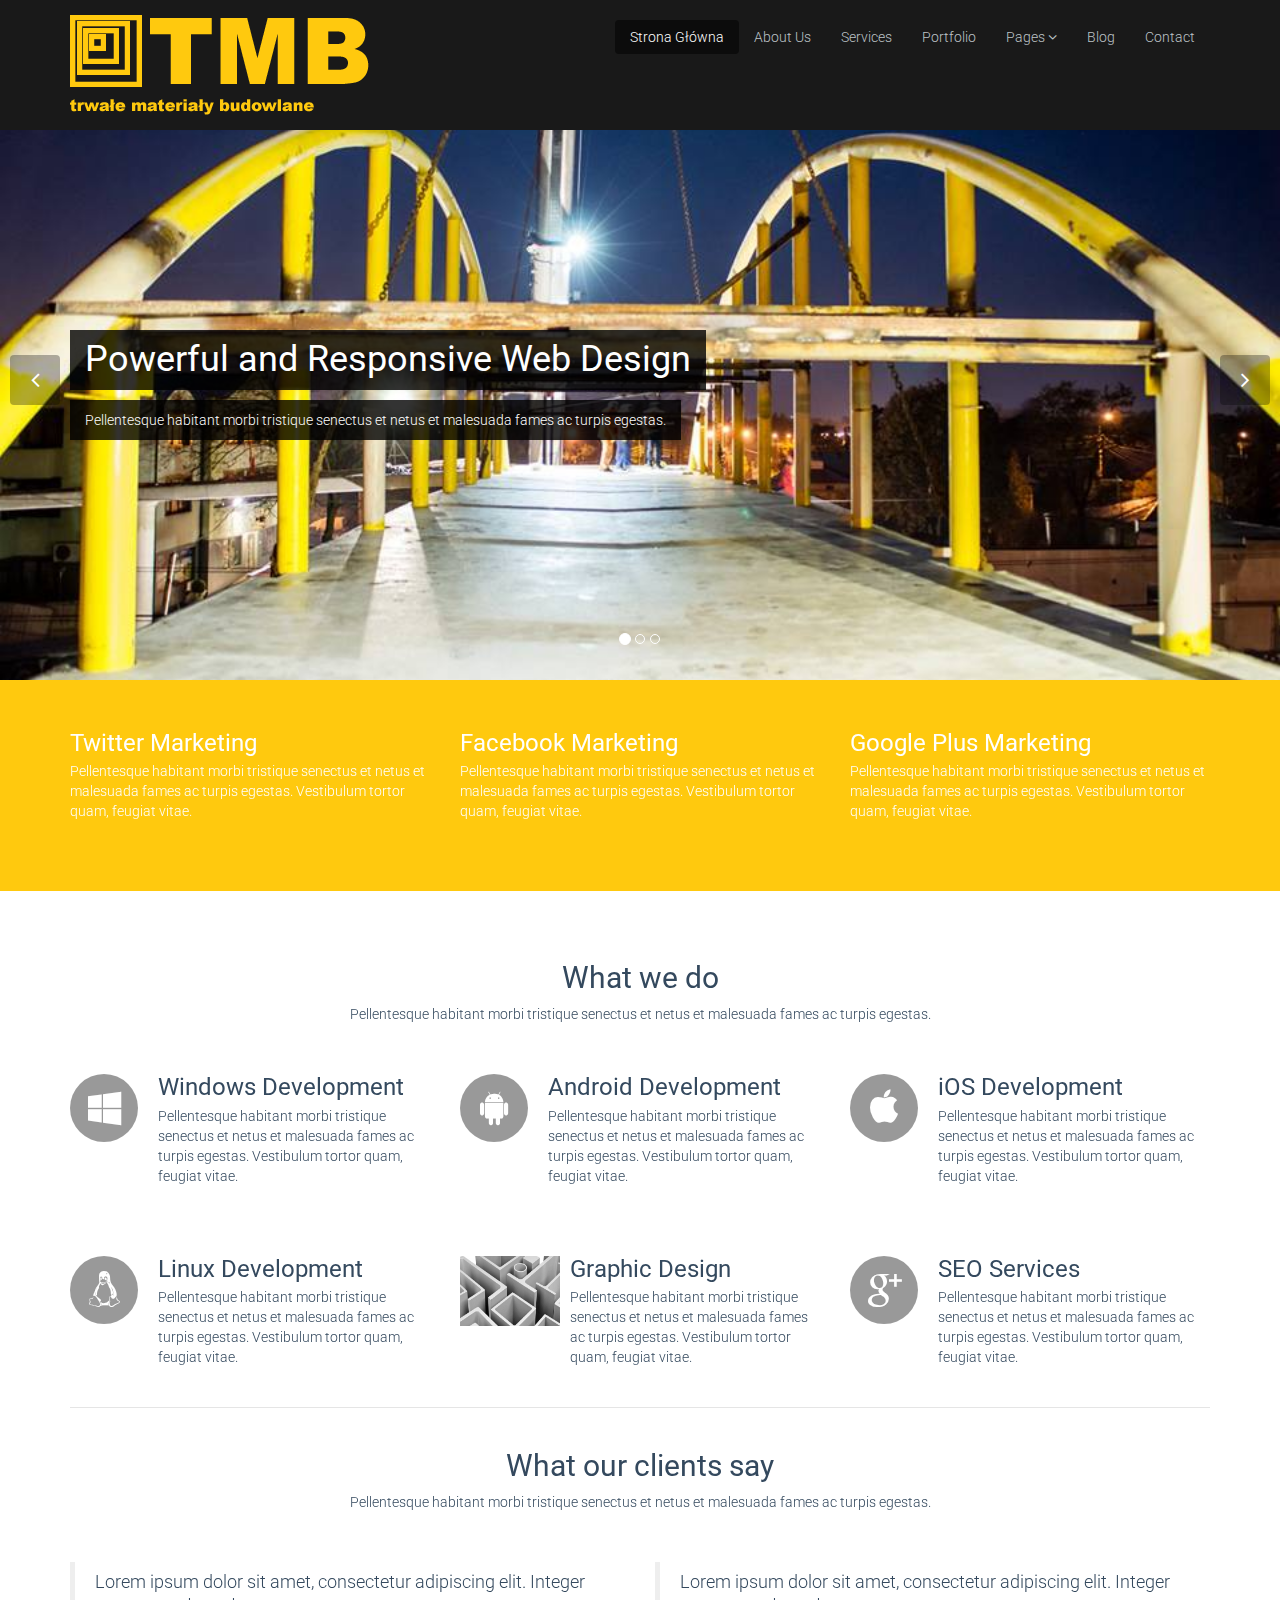
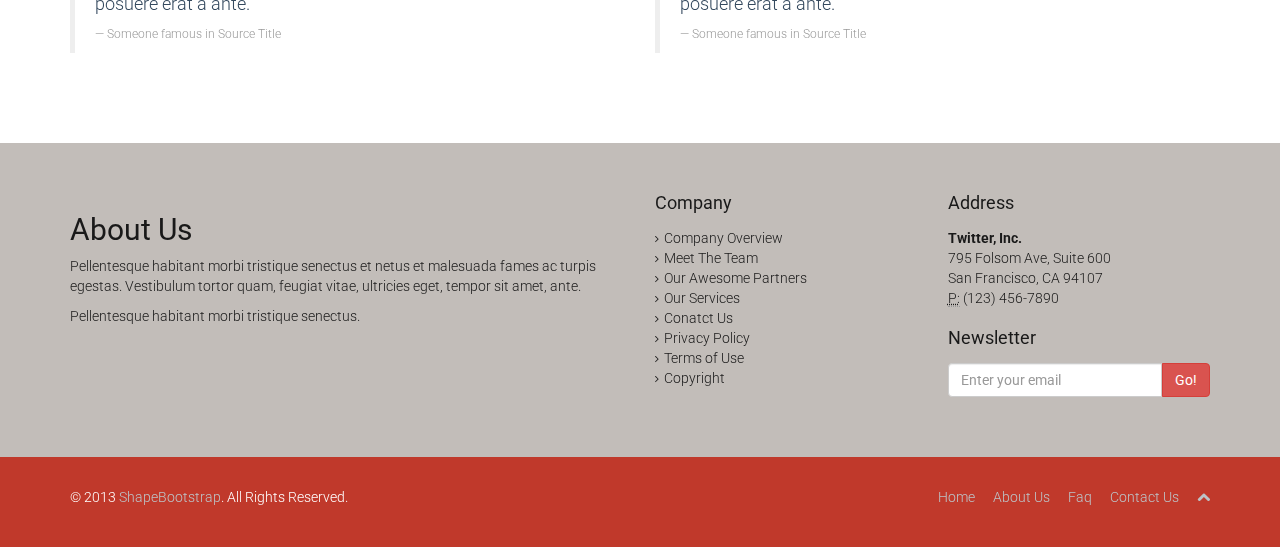
==== commit eb89ad4e: "Version_1.1" ====
--- a/index.html
+++ b/index.html
@@ -207,7 +207,7 @@
                 <div class="col-md-4 col-sm-6">
                     <div class="media">
                         <div class="pull-left">
-                            <img src="images/products/sp-menu-p1046814_0.jpg" alt="">
+                            <img id="imgProduct" src="images/products/sp-menu-p1046814_0.jpg" alt="">
                         </div>
                         <div class="media-body">
                             <h3 class="media-heading">Graphic Design</h3>
--- a/css/main.css
+++ b/css/main.css
@@ -30,6 +30,11 @@
 }
 .grey {
     background-color: #c2bdb9;
+}
+
+#imgProduct {
+    width: 100px;
+    height: 70px;
 }
 
 /*TMB*/
